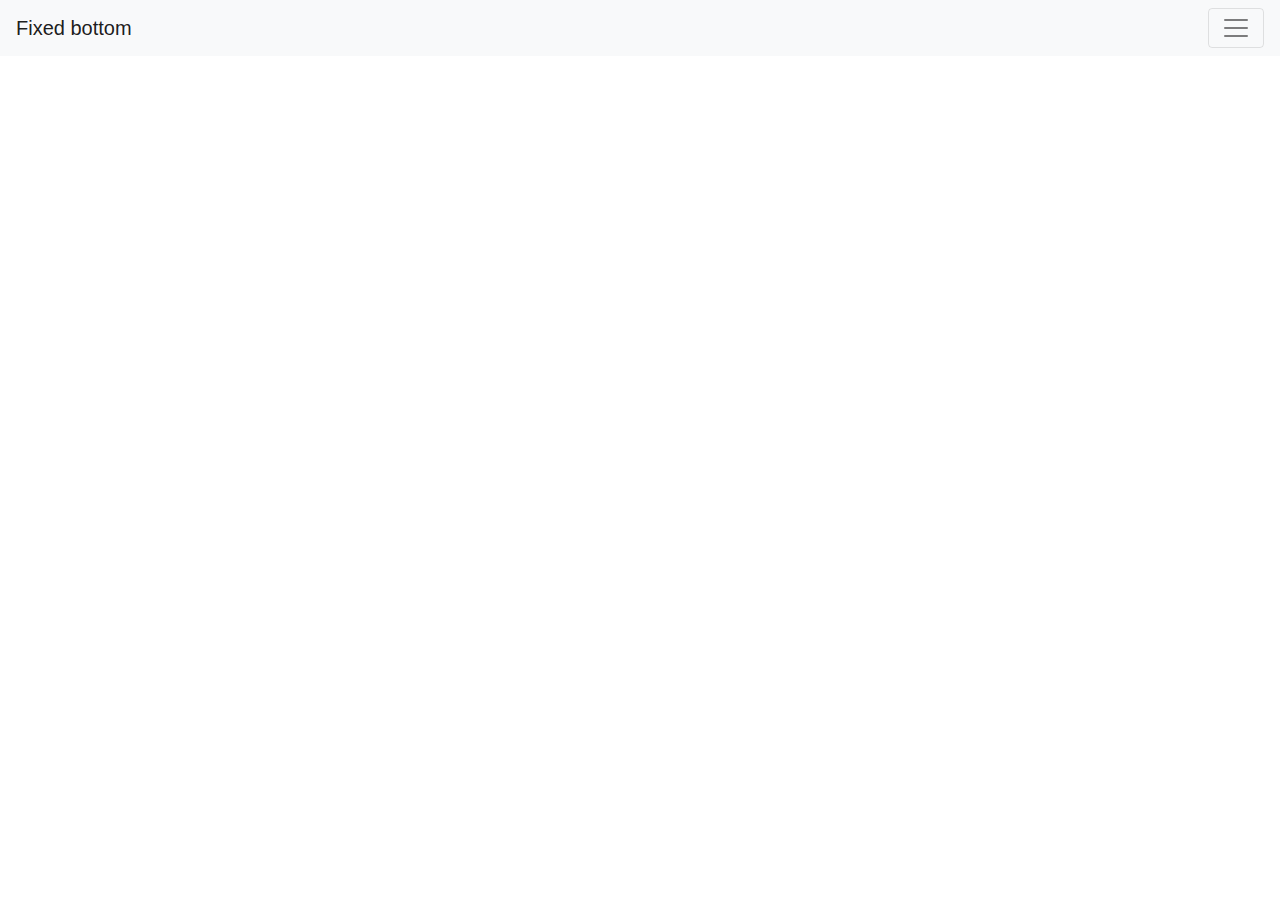
==== index.html @ 07eeae77 "." ====
<!doctype html>
<html lang="en">

<head>
    <!-- Required meta tags -->
    <meta charset="utf-8">
    <meta name="viewport" content="width=device-width, initial-scale=1, shrink-to-fit=no">

    <!-- Bootstrap CSS -->
    <link rel="stylesheet" href="https://stackpath.bootstrapcdn.com/bootstrap/4.3.1/css/bootstrap.min.css"
        integrity="sha384-ggOyR0iXCbMQv3Xipma34MD+dH/1fQ784/j6cY/iJTQUOhcWr7x9JvoRxT2MZw1T" crossorigin="anonymous">
    <link rel="stylesheet" href="styles.css">
    <title>Hello, world!</title>
</head>

<body>

        <nav class="navbar sticky-top navbar-light bg-light">
                <a class="navbar-brand" href="#">Fixed bottom</a>
                <button class="navbar-toggler" type="button" data-toggle="collapse" data-target="#navbarText" aria-controls="navbarText" aria-expanded="false" aria-label="Toggle navigation">
                  <span class="navbar-toggler-icon"></span>
                </button>
                <div class="collapse navbar-collapse" id="navbarText">



                  <form class="form" action="">
                    <p>
                        <h4>Filtros</h4>
                    </p>
                    <hr />
                    <div class="form-group">
                        <label for="tipo">
                            <p>
                                <h6>Tipo</h6>
                            </p>
                        </label>
                        <select class="custom-select custom-select-md">
                            <option selected></option>
                            <option value="1">Perro</option>
                            <option value="2">Gato</option>
                        </select>
                    </div>
                    <div class="form-group">
                        <label for="nombre">Nombre</label>
                        <input type="nombre" class="form-control" id="nombre">
                    </div>

                    <div class="form-group">
                        <label for="barrio">Barrio</label>
                        <input type="barrio" class="form-control" id="barrio">
                    </div>
                    <div class="form-group">
                        <label for="raza">Raza</label>
                        <input type="raza" class="form-control" id="raza">
                    </div>
                    <div class="form-group">
                        <label for="sexo">Sexo</label>
                        <select class="custom-select custom-select-md">
                            <option selected></option>
                            <option value="1">Macho</option>
                            <option value="2">hembra</option>
                        </select>
                    </div>
                    <div class="form-group">
                        <label for="edad">Edad</label>
                        <input type="edad" class="form-control" id="edad">
                    </div>
                    <div class="form-group">
                        <label for="pelo">Color de pelo</label>
                        <input type="pelo" class="form-control" id="pelo">
                    </div>
                    <div class="form-group">
                        <label for="ojos">Color de ojos</label>
                        <input type="ojos" class="form-control" id="ojos">
                    </div>
                </form>
                  
                </div>
              </nav>

    <!-- Optional JavaScript -->
    <!-- jQuery first, then Popper.js, then Bootstrap JS -->
    <script src="https://code.jquery.com/jquery-3.3.1.slim.min.js"
        integrity="sha384-q8i/X+965DzO0rT7abK41JStQIAqVgRVzpbzo5smXKp4YfRvH+8abtTE1Pi6jizo"
        crossorigin="anonymous"></script>
    <script src="https://cdnjs.cloudflare.com/ajax/libs/popper.js/1.14.7/umd/popper.min.js"
        integrity="sha384-UO2eT0CpHqdSJQ6hJty5KVphtPhzWj9WO1clHTMGa3JDZwrnQq4sF86dIHNDz0W1"
        crossorigin="anonymous"></script>
    <script src="https://stackpath.bootstrapcdn.com/bootstrap/4.3.1/js/bootstrap.min.js"
        integrity="sha384-JjSmVgyd0p3pXB1rRibZUAYoIIy6OrQ6VrjIEaFf/nJGzIxFDsf4x0xIM+B07jRM"
        crossorigin="anonymous"></script>
</body>

</html>
---- styles.css ----
@media (max-width: 575.98px) {
    
  
}

/* Small devices (landscape phones, 576px and up) */
@media (min-width: 576px) and (max-width: 767.98px) {
    
}

/* // Medium devices (tablets, 768px and up) */
@media (min-width: 768px) and (max-width: 991.98px) {
    
}

/* // Large devices (desktops, 992px and up) */
@media (min-width: 992px) and (max-width: 1199.98px) {
    
}

/* // Extra large devices (large desktops, 1200px and up) */
@media (min-width: 1200px) {
    
}




.selector-for-some-widget {
    box-sizing: content-box;
}

* {
    box-sizing: border-box;
}

.input-container {
    display: -ms-flexbox;
    /* IE10 */
    display: flex;
    width: 100%;
    margin-bottom: 15px;
}

.icon {
    padding: 10px;
    background: dodgerblue;
    color: white;
    min-width: 50px;
    text-align: center;
}

.input-field {
    width: 100%;
    padding: 10px;
    outline: none;
}

.input-field:focus {
    border: 2px solid dodgerblue;
}

/* Set a style for the submit button */

.btn {
    background-color: dodgerblue;
    color: white;
    padding: 15px 20px;
    border: none;
    cursor: pointer;
    width: 100%;
    opacity: 0.9;
}

.btn:hover {
    opacity: 1;
}
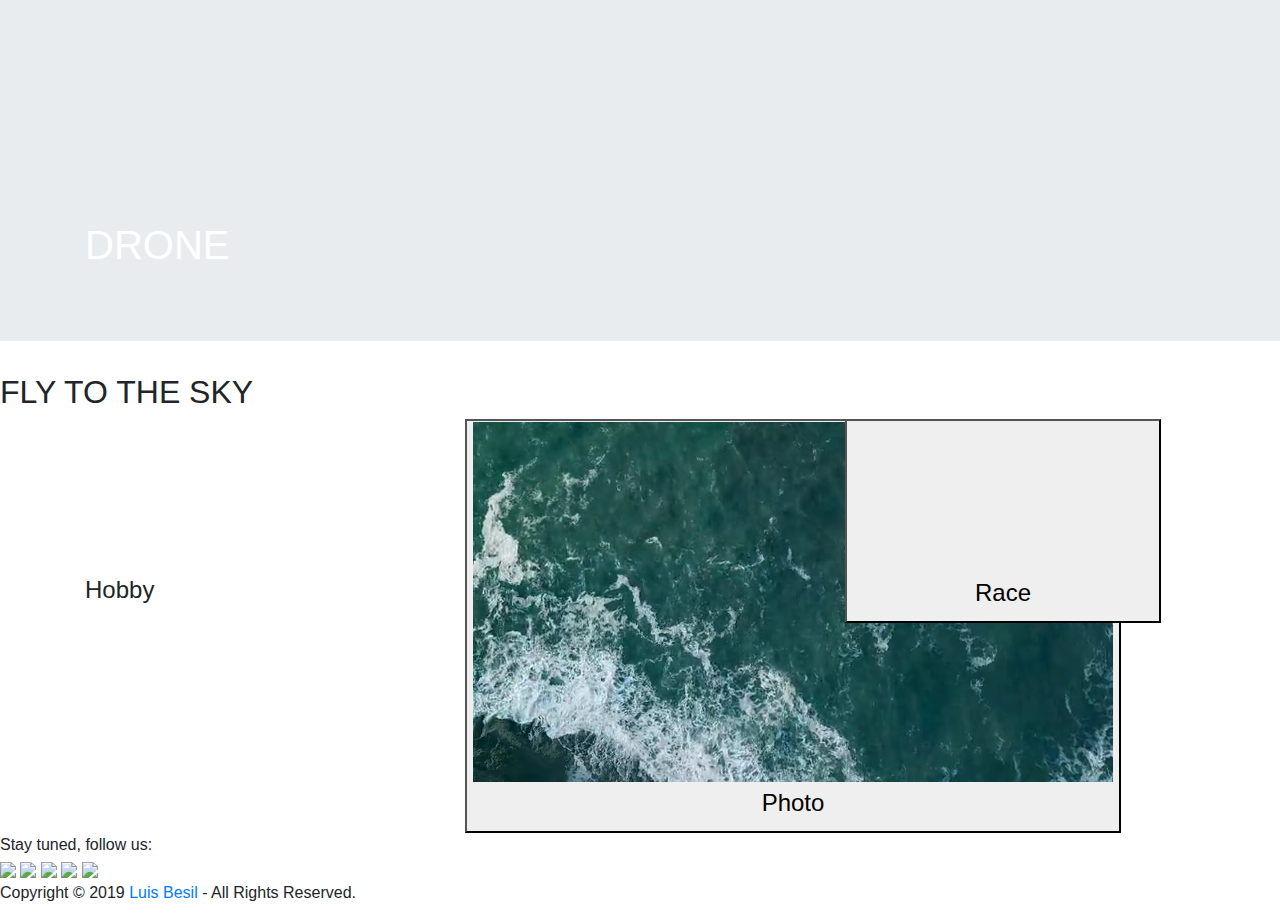
==== commit 197314c1: "Update index.html" ====
--- a/index.html
+++ b/index.html
@@ -1,5 +1,5 @@
 <!doctype html>
-<html lang="en">
+<html lang="es">
 
 <head>
     <!-- Required meta tags -->
@@ -15,69 +15,76 @@
 
 <body>
 
-        <nav class="navbar sticky-top navbar-light bg-light">
-                <a class="navbar-brand" href="#">Fixed bottom</a>
-                <button class="navbar-toggler" type="button" data-toggle="collapse" data-target="#navbarText" aria-controls="navbarText" aria-expanded="false" aria-label="Toggle navigation">
-                  <span class="navbar-toggler-icon"></span>
-                </button>
-                <div class="collapse navbar-collapse" id="navbarText">
+
+    <div class="jumbotron jumbotron-fluid">
+        <video autoplay muted loop poster="https://dummyimage.com/900x900/000/fff">
+            <source src="img/world.mp4" data-src="img/world.mp4" type="video/mp4">
+        </video>
+
+        <div class="container text-white">
+            <h1>DRONE</h1>
+        </div>
+        <!-- /.container -->
+    </div>
+    <!-- /.jumbotron -->
+    <h2>FLY TO THE SKY</h2>
+    <div class="container">
+        <div class="row ex1">
+            <div class="col col-12 col-sm-6 col-md-4 videoEffect">
+                    <a href="http://www.observador.com.uy" role="button"><video id="video-background" preload="" muted="" autoplay="" loop="">
+                    <source src="img/It.mp4" type="video/mp4">
+                </video></a>
+                <div>
+                    <h4 class="card-title" id="tituloVideo">Hobby</h4>
+                </div>
+            </div>
+            <div class="col col-12 col-sm-6 col-md-4 videoEffect">
+                    <button type="button"><video id="video-background" preload="" muted="" autoplay="" loop="">
+                    <source src="img/1231510170.mp4" type="video/mp4">
+                </video></a>
+                <div>
+                    <h4 class="card-title" id="tituloVideo">Photo</h4>
+                </div>
+            </div>
+            <div class="col col-12 col-sm-6 col-md-4 videoEffect">
+                    <button type="button" onclick="www"><video id="video-background" preload="" muted="" autoplay="" loop="">
+                    <source src="img/world.mp4" type="video/mp4">
+                </video></a>
+                <div>
+                    <h4 class="card-title" id="tituloVideo">Race</h4>
+                </div>
+
+            </div>
+        </div>
+    </div>
 
 
+    <footer>
 
-                  <form class="form" action="">
-                    <p>
-                        <h4>Filtros</h4>
-                    </p>
-                    <hr />
-                    <div class="form-group">
-                        <label for="tipo">
-                            <p>
-                                <h6>Tipo</h6>
-                            </p>
-                        </label>
-                        <select class="custom-select custom-select-md">
-                            <option selected></option>
-                            <option value="1">Perro</option>
-                            <option value="2">Gato</option>
-                        </select>
-                    </div>
-                    <div class="form-group">
-                        <label for="nombre">Nombre</label>
-                        <input type="nombre" class="form-control" id="nombre">
-                    </div>
+        <div className="footer">
+            <div id="footer_social">
+                Stay tuned, follow us:
+                <br />
+                <div>
+                    <a href="https://www.youtube.com/user/nastycop420" target="_blank"><img class="footerIcon"
+                            src="img/youtube.png"></a>
+                    <a href="https://www.facebook.com/groups/BlackSheepLOUNGE" target="_blank"><img
+                            src="img/facebook.png" /></a>
+                    <a href="https://www.instagram.com/blacksheepfpv/" target="_blank"><img class="footerIcon"
+                            src="img/instagram.png" /></a>
+                    <a href="https://plus.google.com/+nastycop420" target="_blank"><img class="footerIcon"
+                            src="img/twitter.png" /></a>
+                    <a href="https://twitter.com/blacksheepfpv" target="_blank"><img class="footerIcon"
+                            src="img/whatsapp.png" /></a>
+                </div>
+            </div>
+            <p className="copyright">Copyright © 2019 <a href="mailto:l.besil@gmail.com">Luis Besil</a> - All Rights
+                Reserved.</p>
+        </div>
 
-                    <div class="form-group">
-                        <label for="barrio">Barrio</label>
-                        <input type="barrio" class="form-control" id="barrio">
-                    </div>
-                    <div class="form-group">
-                        <label for="raza">Raza</label>
-                        <input type="raza" class="form-control" id="raza">
-                    </div>
-                    <div class="form-group">
-                        <label for="sexo">Sexo</label>
-                        <select class="custom-select custom-select-md">
-                            <option selected></option>
-                            <option value="1">Macho</option>
-                            <option value="2">hembra</option>
-                        </select>
-                    </div>
-                    <div class="form-group">
-                        <label for="edad">Edad</label>
-                        <input type="edad" class="form-control" id="edad">
-                    </div>
-                    <div class="form-group">
-                        <label for="pelo">Color de pelo</label>
-                        <input type="pelo" class="form-control" id="pelo">
-                    </div>
-                    <div class="form-group">
-                        <label for="ojos">Color de ojos</label>
-                        <input type="ojos" class="form-control" id="ojos">
-                    </div>
-                </form>
-                  
-                </div>
-              </nav>
+
+    </footer>
+
 
     <!-- Optional JavaScript -->
     <!-- jQuery first, then Popper.js, then Bootstrap JS -->
@@ -90,6 +97,8 @@
     <script src="https://stackpath.bootstrapcdn.com/bootstrap/4.3.1/js/bootstrap.min.js"
         integrity="sha384-JjSmVgyd0p3pXB1rRibZUAYoIIy6OrQ6VrjIEaFf/nJGzIxFDsf4x0xIM+B07jRM"
         crossorigin="anonymous"></script>
+
+
 </body>
 
-</html>+</html>
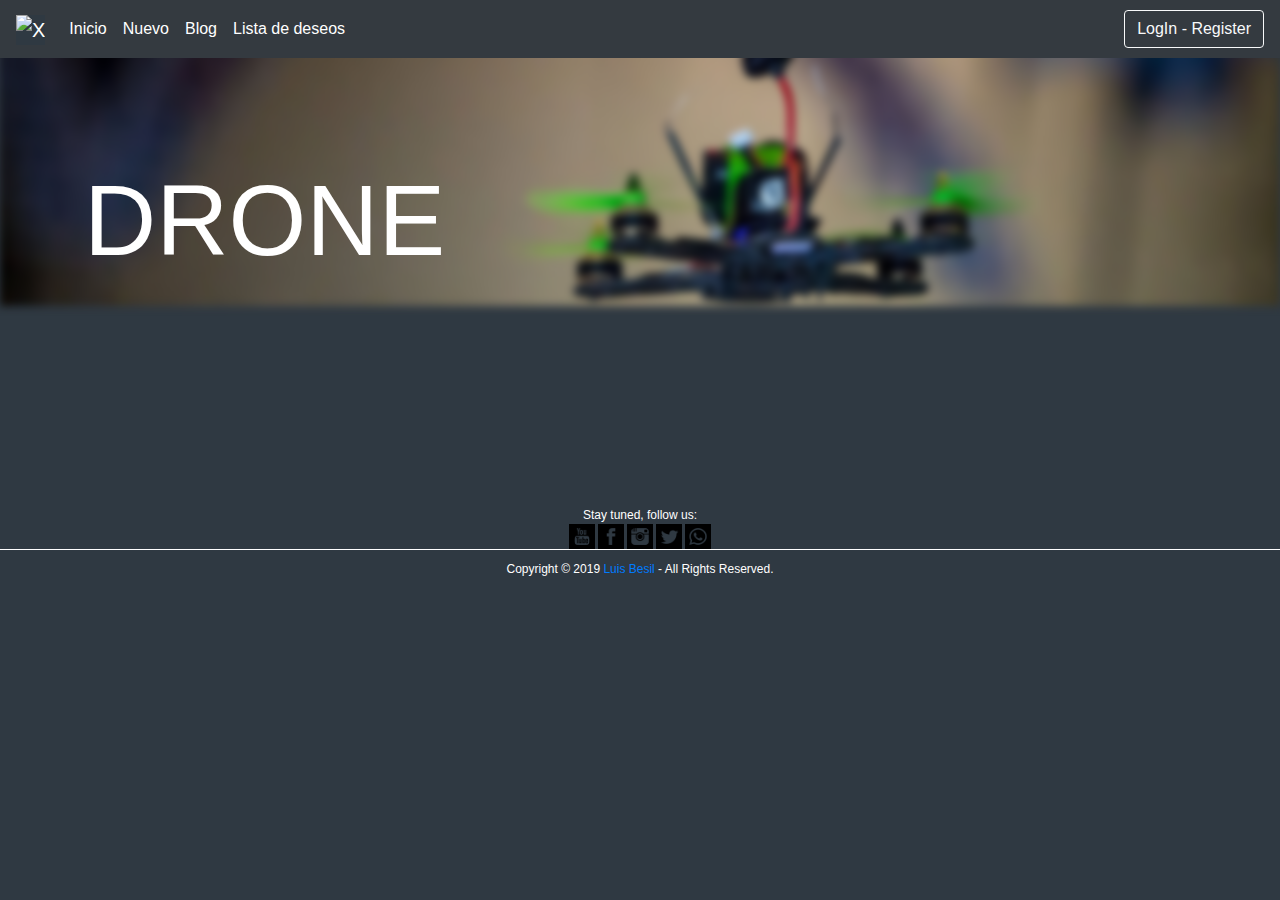
==== commit cb65cda1: "navbar" ====
--- a/index.html
+++ b/index.html
@@ -14,51 +14,38 @@
 </head>
 
 <body>
+    <nav class="navbar fixed-top navbar-expand-md bg-dark navbar-dark">
+        <a class="navbar-brand" href="list.html"><img src="assets/Logo-02.png" alt="x" height="53" width="70"></span>
+        </a>
+        <button class="navbar-toggler" type="button" data-toggle="collapse" data-target="#collapsibleNavbar">
+            <span class="navbar-toggler-icon"></span>
+        </button>
+        <div class="menuHorizontal collapse navbar-collapse" id="collapsibleNavbar">
+            <ul class="navbar-nav mr-auto">
+                <li class="nav-item active">
+                    <a class="nav-link" href="list.html">Inicio <span class="sr-only"></span></a>
+                </li>
+                <li class="nav-item active">
+                    <a class="nav-link" href="newAnimal.html">Nuevo <span class="sr-only"></span></a>
+                </li>
+                <li class="nav-item active">
+                    <a class="nav-link" href="blog.html">Blog <span class="sr-only"></span></a>
+                </li>
+                <li class="nav-item active">
+                    <a class="nav-link" href="wishlist.html">Lista de deseos <span class="sr-only"></span></a>
+                </li>
+            </ul>
+            <button class="LogIn btn btn-outline-light" type="submit"> LogIn - Register</button>
+        </div>
+    </nav>
 
+    
+        <div><img src="assets/jumbo.jpg" class="bg-image"></div>
+        <div class="bg-text">
+            <h1> DRONE </h1>
+        </div>
 
-    <div class="jumbotron jumbotron-fluid">
-        <video autoplay muted loop poster="https://dummyimage.com/900x900/000/fff">
-            <source src="img/world.mp4" data-src="img/world.mp4" type="video/mp4">
-        </video>
-
-        <div class="container text-white">
-            <h1>DRONE</h1>
-        </div>
-        <!-- /.container -->
-    </div>
-    <!-- /.jumbotron -->
-    <h2>FLY TO THE SKY</h2>
-    <div class="container">
-        <div class="row ex1">
-            <div class="col col-12 col-sm-6 col-md-4 videoEffect">
-                    <a href="http://www.observador.com.uy" role="button"><video id="video-background" preload="" muted="" autoplay="" loop="">
-                    <source src="img/It.mp4" type="video/mp4">
-                </video></a>
-                <div>
-                    <h4 class="card-title" id="tituloVideo">Hobby</h4>
-                </div>
-            </div>
-            <div class="col col-12 col-sm-6 col-md-4 videoEffect">
-                    <button type="button"><video id="video-background" preload="" muted="" autoplay="" loop="">
-                    <source src="img/1231510170.mp4" type="video/mp4">
-                </video></a>
-                <div>
-                    <h4 class="card-title" id="tituloVideo">Photo</h4>
-                </div>
-            </div>
-            <div class="col col-12 col-sm-6 col-md-4 videoEffect">
-                    <button type="button" onclick="www"><video id="video-background" preload="" muted="" autoplay="" loop="">
-                    <source src="img/world.mp4" type="video/mp4">
-                </video></a>
-                <div>
-                    <h4 class="card-title" id="tituloVideo">Race</h4>
-                </div>
-
-            </div>
-        </div>
-    </div>
-
-
+    
     <footer>
 
         <div className="footer">
@@ -67,15 +54,15 @@
                 <br />
                 <div>
                     <a href="https://www.youtube.com/user/nastycop420" target="_blank"><img class="footerIcon"
-                            src="img/youtube.png"></a>
+                            src="assets/youtube.png"></a>
                     <a href="https://www.facebook.com/groups/BlackSheepLOUNGE" target="_blank"><img
-                            src="img/facebook.png" /></a>
+                            src="assets/facebook.png" /></a>
                     <a href="https://www.instagram.com/blacksheepfpv/" target="_blank"><img class="footerIcon"
-                            src="img/instagram.png" /></a>
+                            src="assets/instagram.png" /></a>
                     <a href="https://plus.google.com/+nastycop420" target="_blank"><img class="footerIcon"
-                            src="img/twitter.png" /></a>
+                            src="assets/twitter.png" /></a>
                     <a href="https://twitter.com/blacksheepfpv" target="_blank"><img class="footerIcon"
-                            src="img/whatsapp.png" /></a>
+                            src="assets/whatsapp.png" /></a>
                 </div>
             </div>
             <p className="copyright">Copyright © 2019 <a href="mailto:l.besil@gmail.com">Luis Besil</a> - All Rights
@@ -101,4 +88,4 @@
 
 </body>
 
-</html>
+</html>--- a/styles.css
+++ b/styles.css
@@ -1,77 +1,106 @@
-@media (max-width: 575.98px) {
-    
-  
-}
-
-/* Small devices (landscape phones, 576px and up) */
-@media (min-width: 576px) and (max-width: 767.98px) {
-    
-}
-
-/* // Medium devices (tablets, 768px and up) */
-@media (min-width: 768px) and (max-width: 991.98px) {
-    
-}
-
-/* // Large devices (desktops, 992px and up) */
-@media (min-width: 992px) and (max-width: 1199.98px) {
-    
-}
-
-/* // Extra large devices (large desktops, 1200px and up) */
-@media (min-width: 1200px) {
-    
-}
-
-
-
-
-.selector-for-some-widget {
-    box-sizing: content-box;
+body, html {
+    background-color: rgb(47, 57, 66);
+    height: 100%;
+    margin: 0;
+    font-family: Arial, Helvetica, sans-serif;
 }
 
 * {
     box-sizing: border-box;
 }
 
-.input-container {
-    display: -ms-flexbox;
-    /* IE10 */
-    display: flex;
+.bg-image {
+    /* The image used */
+     /* Add the blur effect */
+  filter: blur(4px);
+    /* Full height */
     width: 100%;
-    margin-bottom: 15px;
+    height: 150%;
+    /* Center and scale the image nicely */
+    background-position: center;
+    background-repeat: no-repeat;
+    background-size: cover;
 }
 
-.icon {
-    padding: 10px;
-    background: dodgerblue;
+/* Position text in the middle of the page/image */
+
+.bg-text {
     color: white;
-    min-width: 50px;
+    font-weight: bold;    
+    position: absolute;
+    top: 140px;
+    margin-left: 5%;
+
+    z-index: 2;
+    width: 80%;
+    padding: 20px;
+    text-align: left;
+}
+
+@media (max-width: 575.98px) {}
+
+@media (min-width: 576px) and (max-width: 767.98px) {}
+
+/* // Medium devices (tablets, 768px and up) */
+
+@media (min-width: 768px) and (max-width: 991.98px) {}
+
+/* // Large devices (desktops, 992px and up) */
+
+@media (min-width: 992px) and (max-width: 1199.98px) {}
+
+/* // Extra large devices (large desktops, 1200px and up) */
+
+@media (min-width: 1200px) {}
+
+h1 {
+    font-size: 100px;
+}
+
+h2 {
+    text-align: center;
+    font-size: 40px;
+    color: white;
+    margin-top: 100px;
+}
+
+.navbar {
+    background-color: rgb(47, 57, 66);
+}
+
+.jumbotron {
+    background: url("assets/jumbo.jpg") no-repeat center center;
+    -webkit-background-size: 100% 100%;
+    -moz-background-size: 100% 100%;
+    -o-background-size: 100% 100%;
+    background-size: 100% 100%;
+}
+
+footer {
+    margin-top: 200px;
+    background-color: rgb(47, 57, 66);
+    height: 100px;
+    color: white;
+    font-size: 12px;
     text-align: center;
 }
 
-.input-field {
-    width: 100%;
+footer p {
+    background-color: rgb(47, 57, 66);
+    border-top: 1px solid white;
     padding: 10px;
-    outline: none;
+    color: #ffffff;
+    text-align: center;
+    font-family: "Helvetica Neue", Helvetica, Arial, sans-serif;
 }
 
-.input-field:focus {
-    border: 2px solid dodgerblue;
+footer .copyright {
+    opacity: .5;
+    background-color: rgb(47, 57, 66);
 }
 
-/* Set a style for the submit button */
-
-.btn {
-    background-color: dodgerblue;
-    color: white;
-    padding: 15px 20px;
-    border: none;
-    cursor: pointer;
-    width: 100%;
-    opacity: 0.9;
-}
-
-.btn:hover {
-    opacity: 1;
+#footerIcon a, img {
+    text-transform: uppercase;
+    background-color: rgb(47, 57, 66);
+    width: 2%;
 }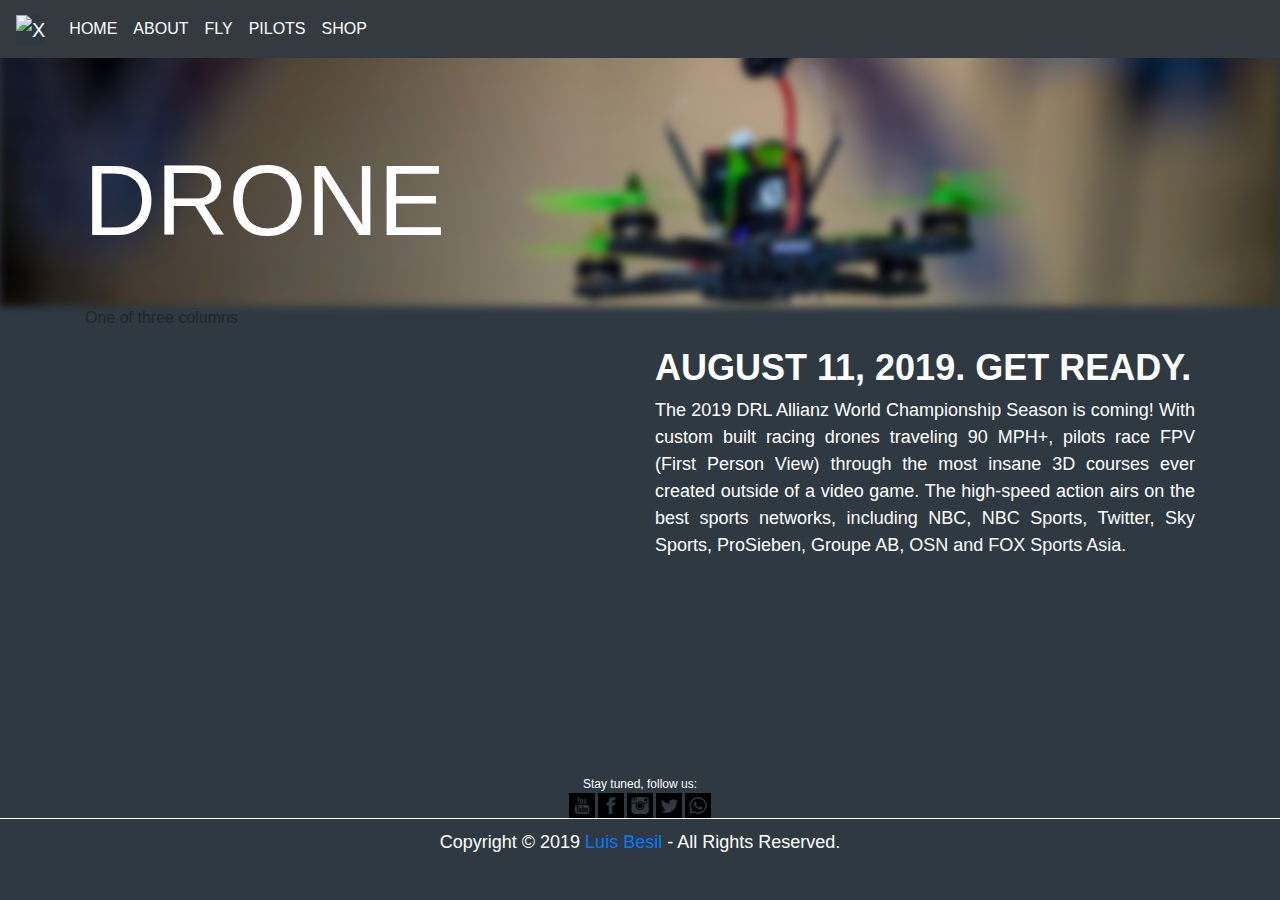
==== commit 32c7a2eb: "arrancando" ====
--- a/index.html
+++ b/index.html
@@ -23,29 +23,53 @@
         <div class="menuHorizontal collapse navbar-collapse" id="collapsibleNavbar">
             <ul class="navbar-nav mr-auto">
                 <li class="nav-item active">
-                    <a class="nav-link" href="list.html">Inicio <span class="sr-only"></span></a>
+                    <a class="nav-link" href="list.html">HOME <span class="sr-only"></span></a>
                 </li>
                 <li class="nav-item active">
-                    <a class="nav-link" href="newAnimal.html">Nuevo <span class="sr-only"></span></a>
+                    <a class="nav-link" href="newAnimal.html">ABOUT <span class="sr-only"></span></a>
                 </li>
                 <li class="nav-item active">
-                    <a class="nav-link" href="blog.html">Blog <span class="sr-only"></span></a>
+                    <a class="nav-link" href="blog.html">FLY <span class="sr-only"></span></a>
                 </li>
                 <li class="nav-item active">
-                    <a class="nav-link" href="wishlist.html">Lista de deseos <span class="sr-only"></span></a>
+                    <a class="nav-link" href="wishlist.html">PILOTS <span class="sr-only"></span></a>
+                </li>
+                <li class="nav-item active">
+                    <a class="nav-link" href="wishlist.html">SHOP <span class="sr-only"></span></a>
                 </li>
             </ul>
-            <button class="LogIn btn btn-outline-light" type="submit"> LogIn - Register</button>
+            <div class="login-container" data-toggle="collapse">
+
+            </div>
         </div>
     </nav>
 
-    
-        <div><img src="assets/jumbo.jpg" class="bg-image"></div>
-        <div class="bg-text">
-            <h1> DRONE </h1>
+
+    <div><img src="assets/jumbo.jpg" class="bg-image"></div>
+    <div class="bg-text">
+        <h1> DRONE </h1>
+    </div>
+
+    <div class="container">
+        <div class="row">
+            <div class="col">
+                One of three columns
+            </div>
+            <div class="col">
+                <h2>AUGUST 11, 2019. GET READY.</h2>
+                <p>The 2019 DRL Allianz World Championship Season is coming! With custom built racing drones traveling
+                    90 MPH+,
+                    pilots race FPV (First Person View) through the most insane 3D courses ever created outside of a
+                    video game.
+                    The high-speed action airs on the best sports networks, including NBC, NBC Sports, Twitter, Sky
+                    Sports,
+                    ProSieben, Groupe AB, OSN and FOX Sports Asia.
+                </p>
+
+            </div>
         </div>
+    </div>
 
-    
     <footer>
 
         <div className="footer">
--- a/styles.css
+++ b/styles.css
@@ -2,7 +2,7 @@
     background-color: rgb(47, 57, 66);
     height: 100%;
     margin: 0;
-    font-family: Arial, Helvetica, sans-serif;
+    font-family: "Roboto", Helvetica, sans-serif;
 }
 
 * {
@@ -10,27 +10,19 @@
 }
 
 .bg-image {
-    /* The image used */
-     /* Add the blur effect */
   filter: blur(4px);
-    /* Full height */
     width: 100%;
     height: 150%;
-    /* Center and scale the image nicely */
     background-position: center;
     background-repeat: no-repeat;
     background-size: cover;
 }
-
-/* Position text in the middle of the page/image */
-
 .bg-text {
     color: white;
     font-weight: bold;    
     position: absolute;
-    top: 140px;
+    top: 120px;
     margin-left: 5%;
-
     z-index: 2;
     width: 80%;
     padding: 20px;
@@ -57,11 +49,20 @@
     font-size: 100px;
 }
 
-h2 {
-    text-align: center;
-    font-size: 40px;
+h2 {    
+    font-size: 36px;
     color: white;
-    margin-top: 100px;
+    margin-top: 40px;
+    text-align: left;
+    font-weight: bold;
+}
+
+p{
+    text-align: justify;
+    font-size: 18px;
+    color: white;
+
+  
 }
 
 .navbar {
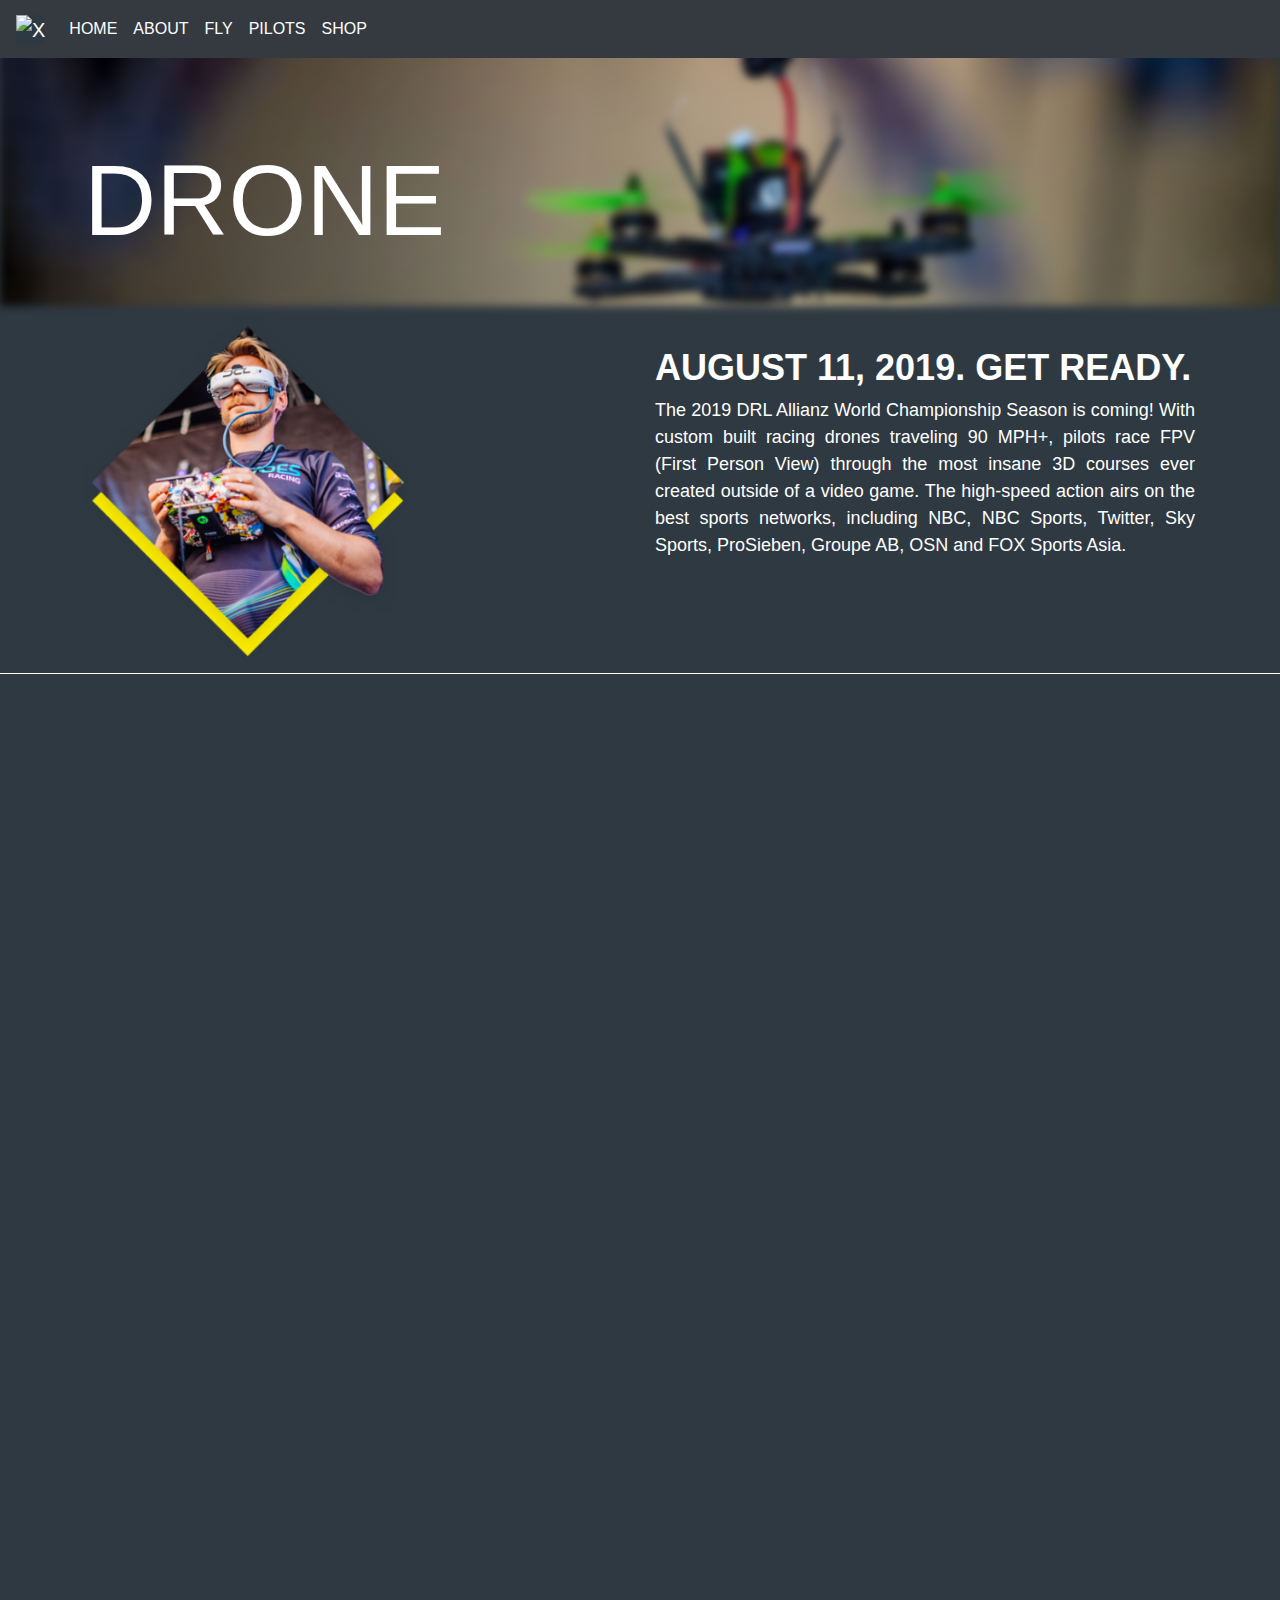
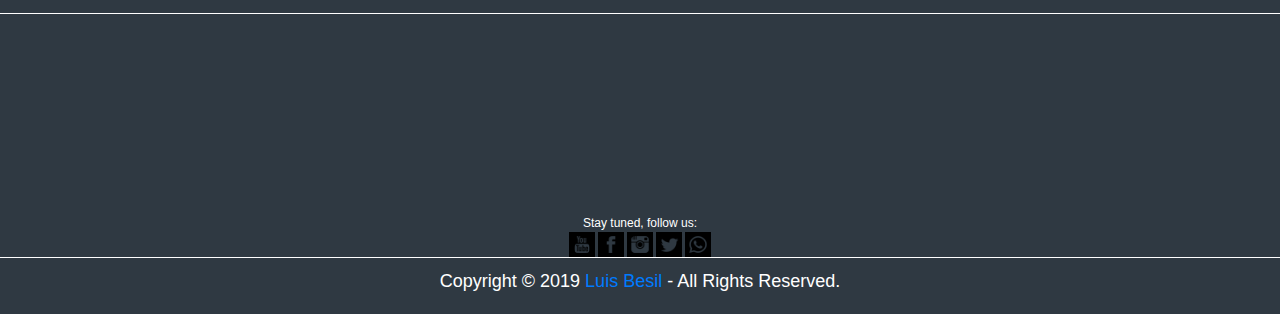
==== commit 96b6ceb6: "fly" ====
--- a/index.html
+++ b/index.html
@@ -23,13 +23,13 @@
         <div class="menuHorizontal collapse navbar-collapse" id="collapsibleNavbar">
             <ul class="navbar-nav mr-auto">
                 <li class="nav-item active">
-                    <a class="nav-link" href="list.html">HOME <span class="sr-only"></span></a>
+                    <a class="nav-link" href="index.html">HOME <span class="sr-only"></span></a>
                 </li>
                 <li class="nav-item active">
                     <a class="nav-link" href="newAnimal.html">ABOUT <span class="sr-only"></span></a>
                 </li>
                 <li class="nav-item active">
-                    <a class="nav-link" href="blog.html">FLY <span class="sr-only"></span></a>
+                    <a class="nav-link" href="fly.html">FLY <span class="sr-only"></span></a>
                 </li>
                 <li class="nav-item active">
                     <a class="nav-link" href="wishlist.html">PILOTS <span class="sr-only"></span></a>
@@ -51,11 +51,11 @@
     </div>
 
     <div class="container">
-        <div class="row">
-            <div class="col">
-                One of three columns
+        <div class="row justify-content-center">
+            <div class="col-sm-12 col-md-6">
+                <img src="assets/p1-380x400-c-default.png" id="img_p1">
             </div>
-            <div class="col">
+            <div class="col-sm-12 col-md-6">
                 <h2>AUGUST 11, 2019. GET READY.</h2>
                 <p>The 2019 DRL Allianz World Championship Season is coming! With custom built racing drones traveling
                     90 MPH+,
@@ -65,11 +65,17 @@
                     Sports,
                     ProSieben, Groupe AB, OSN and FOX Sports Asia.
                 </p>
-
             </div>
         </div>
     </div>
-
+    <hr />
+    <div class="video_container">
+        <iframe class="player_video_01" frameborder="0" allowfullscreen="1"
+            allow="accelerometer; autoplay; encrypted-media; gyroscope; picture-in-picture" title="YouTube video player"
+            src="https://www.youtube.com/embed/djZLcbbB-3E?modestbranding=1&amp;controls=1&amp;rel=0&amp;showinfo=0&amp;enablejsapi=1&amp;origin=https%3A%2F%2Fthedroneracingleague.com&amp;widgetid=3"
+            id="widget4"></iframe>
+    </div>
+    <hr />
     <footer>
 
         <div className="footer">
--- a/styles.css
+++ b/styles.css
@@ -10,16 +10,17 @@
 }
 
 .bg-image {
-  filter: blur(4px);
+    filter: blur(4px);
     width: 100%;
     height: 150%;
     background-position: center;
     background-repeat: no-repeat;
     background-size: cover;
 }
+
 .bg-text {
     color: white;
-    font-weight: bold;    
+    font-weight: bold;
     position: absolute;
     top: 120px;
     margin-left: 5%;
@@ -49,7 +50,7 @@
     font-size: 100px;
 }
 
-h2 {    
+h2 {
     font-size: 36px;
     color: white;
     margin-top: 40px;
@@ -57,12 +58,14 @@
     font-weight: bold;
 }
 
-p{
+p {
     text-align: justify;
     font-size: 18px;
     color: white;
+}
 
-  
+hr {
+    border-top: 1px solid white;
 }
 
 .navbar {
@@ -75,6 +78,31 @@
     -moz-background-size: 100% 100%;
     -o-background-size: 100% 100%;
     background-size: 100% 100%;
+}
+
+#img_p1 {
+    width: 60%;
+    margin-top: 10px;
+}
+#img_p2 {
+    width: 60%;
+    margin-top: 20%;
+}
+
+.video_container {
+    position: relative;
+    align-content: center;
+    margin: 0;
+    display: inline-block;
+    width: 100%;
+    height: 100%;
+    padding: 0;
+    left: 1%;
+}
+
+.player_video_01 {
+    width: 98%;
+    height: 100%;
 }
 
 footer {
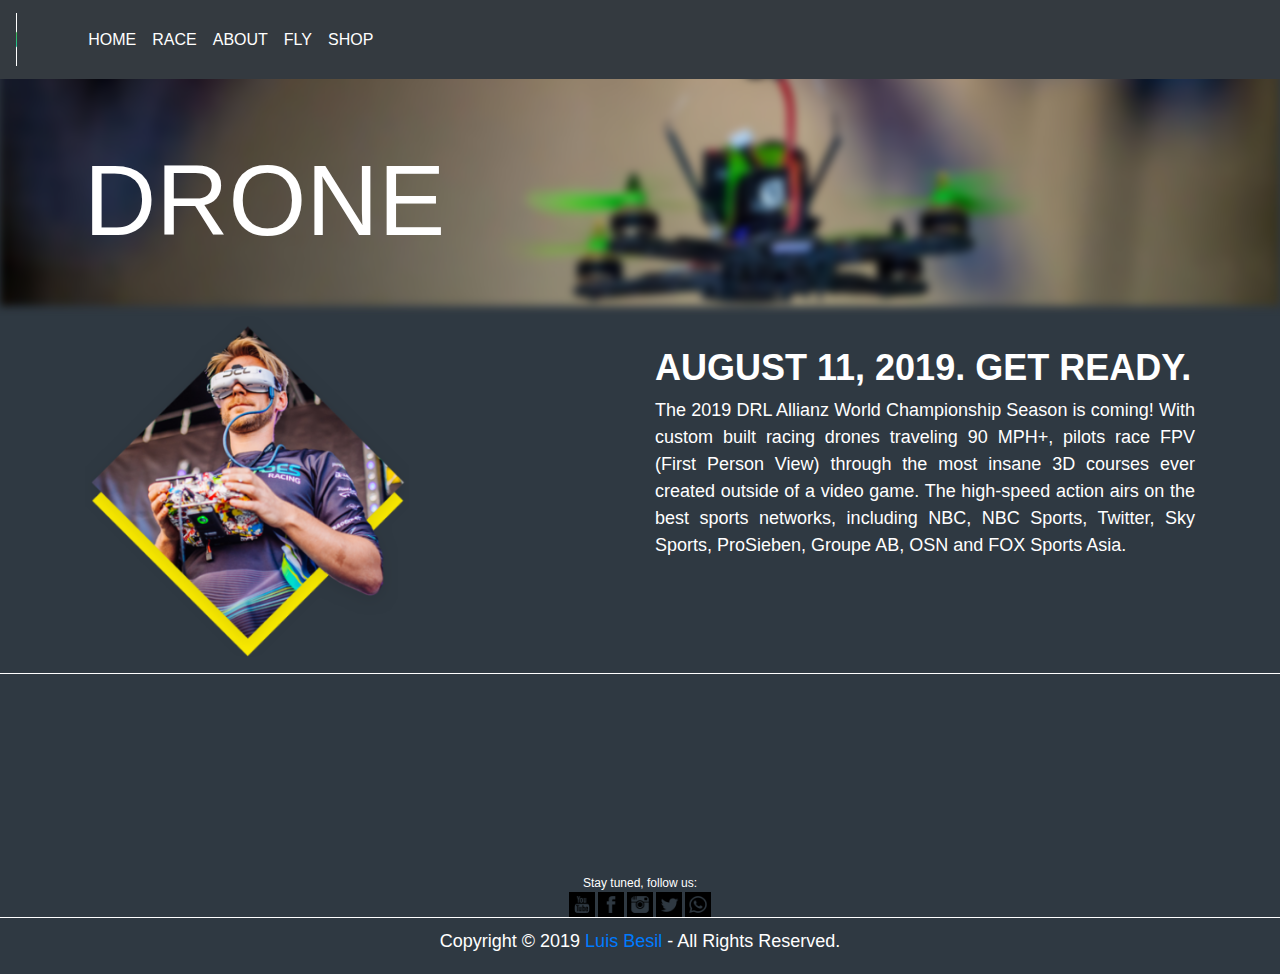
==== commit f8d6a57f: "logo" ====
--- a/index.html
+++ b/index.html
@@ -10,12 +10,12 @@
     <link rel="stylesheet" href="https://stackpath.bootstrapcdn.com/bootstrap/4.3.1/css/bootstrap.min.css"
         integrity="sha384-ggOyR0iXCbMQv3Xipma34MD+dH/1fQ784/j6cY/iJTQUOhcWr7x9JvoRxT2MZw1T" crossorigin="anonymous">
     <link rel="stylesheet" href="styles.css">
-    <title>Hello, world!</title>
+    <title>Home</title>
 </head>
 
 <body>
     <nav class="navbar fixed-top navbar-expand-md bg-dark navbar-dark">
-        <a class="navbar-brand" href="list.html"><img src="assets/Logo-02.png" alt="x" height="53" width="70"></span>
+        <a class="navbar-brand" href="list.html"><img src="assets/logo.jpg" alt="" height="53" width="70"></span>
         </a>
         <button class="navbar-toggler" type="button" data-toggle="collapse" data-target="#collapsibleNavbar">
             <span class="navbar-toggler-icon"></span>
@@ -26,13 +26,13 @@
                     <a class="nav-link" href="index.html">HOME <span class="sr-only"></span></a>
                 </li>
                 <li class="nav-item active">
+                    <a class="nav-link" href="race.html">RACE <span class="sr-only"></span></a>
+                </li>
+                <li class="nav-item active">
                     <a class="nav-link" href="newAnimal.html">ABOUT <span class="sr-only"></span></a>
                 </li>
                 <li class="nav-item active">
                     <a class="nav-link" href="fly.html">FLY <span class="sr-only"></span></a>
-                </li>
-                <li class="nav-item active">
-                    <a class="nav-link" href="wishlist.html">PILOTS <span class="sr-only"></span></a>
                 </li>
                 <li class="nav-item active">
                     <a class="nav-link" href="wishlist.html">SHOP <span class="sr-only"></span></a>
@@ -69,13 +69,7 @@
         </div>
     </div>
     <hr />
-    <div class="video_container">
-        <iframe class="player_video_01" frameborder="0" allowfullscreen="1"
-            allow="accelerometer; autoplay; encrypted-media; gyroscope; picture-in-picture" title="YouTube video player"
-            src="https://www.youtube.com/embed/djZLcbbB-3E?modestbranding=1&amp;controls=1&amp;rel=0&amp;showinfo=0&amp;enablejsapi=1&amp;origin=https%3A%2F%2Fthedroneracingleague.com&amp;widgetid=3"
-            id="widget4"></iframe>
-    </div>
-    <hr />
+ 
     <footer>
 
         <div className="footer">
--- a/styles.css
+++ b/styles.css
@@ -1,5 +1,6 @@
 body, html {
     background-color: rgb(47, 57, 66);
+    /*     background-color: black; */
     height: 100%;
     margin: 0;
     font-family: "Roboto", Helvetica, sans-serif;
@@ -68,22 +69,20 @@
     border-top: 1px solid white;
 }
 
-.navbar {
+/* .navbar {
     background-color: rgb(47, 57, 66);
-}
+} */
 
-.jumbotron {
-    background: url("assets/jumbo.jpg") no-repeat center center;
-    -webkit-background-size: 100% 100%;
-    -moz-background-size: 100% 100%;
-    -o-background-size: 100% 100%;
-    background-size: 100% 100%;
+.navbar-info {
+    color: white;
+    text-align: center;
 }
 
 #img_p1 {
     width: 60%;
     margin-top: 10px;
 }
+
 #img_p2 {
     width: 60%;
     margin-top: 20%;
@@ -103,6 +102,51 @@
 .player_video_01 {
     width: 98%;
     height: 100%;
+}
+
+.pilots_title, .teams_title {
+    border: 2px solid white;
+    text-align: center;
+    font-size: 36px;
+    color: white;
+    margin-top: 40px;
+    font-weight: bold;
+    padding: 50px;
+}
+
+
+.card {
+    font-size: 1em;
+    overflow: hidden;
+    padding: 5;
+    border: none;
+    border-radius: .28571429rem;
+    box-shadow: 0 1px 3px 0 #d4d4d5, 0 0 0 1px #d4d4d5;
+    margin-top: 20px;
+}
+
+.card_img {
+    width: 100%
+}
+
+.card h4 {
+    color: red;
+    font-stretch: expanded;
+    font-weight: bold;
+    font-size: 14px;
+}
+
+.card h5 {
+    color: black;
+    font-stretch: expanded;
+    font-weight: bold;
+    font-size: 14px;
+}
+
+.card .card-text {
+    color: black;
+    font-size: 14px;
+    font-style: italic;
 }
 
 footer {
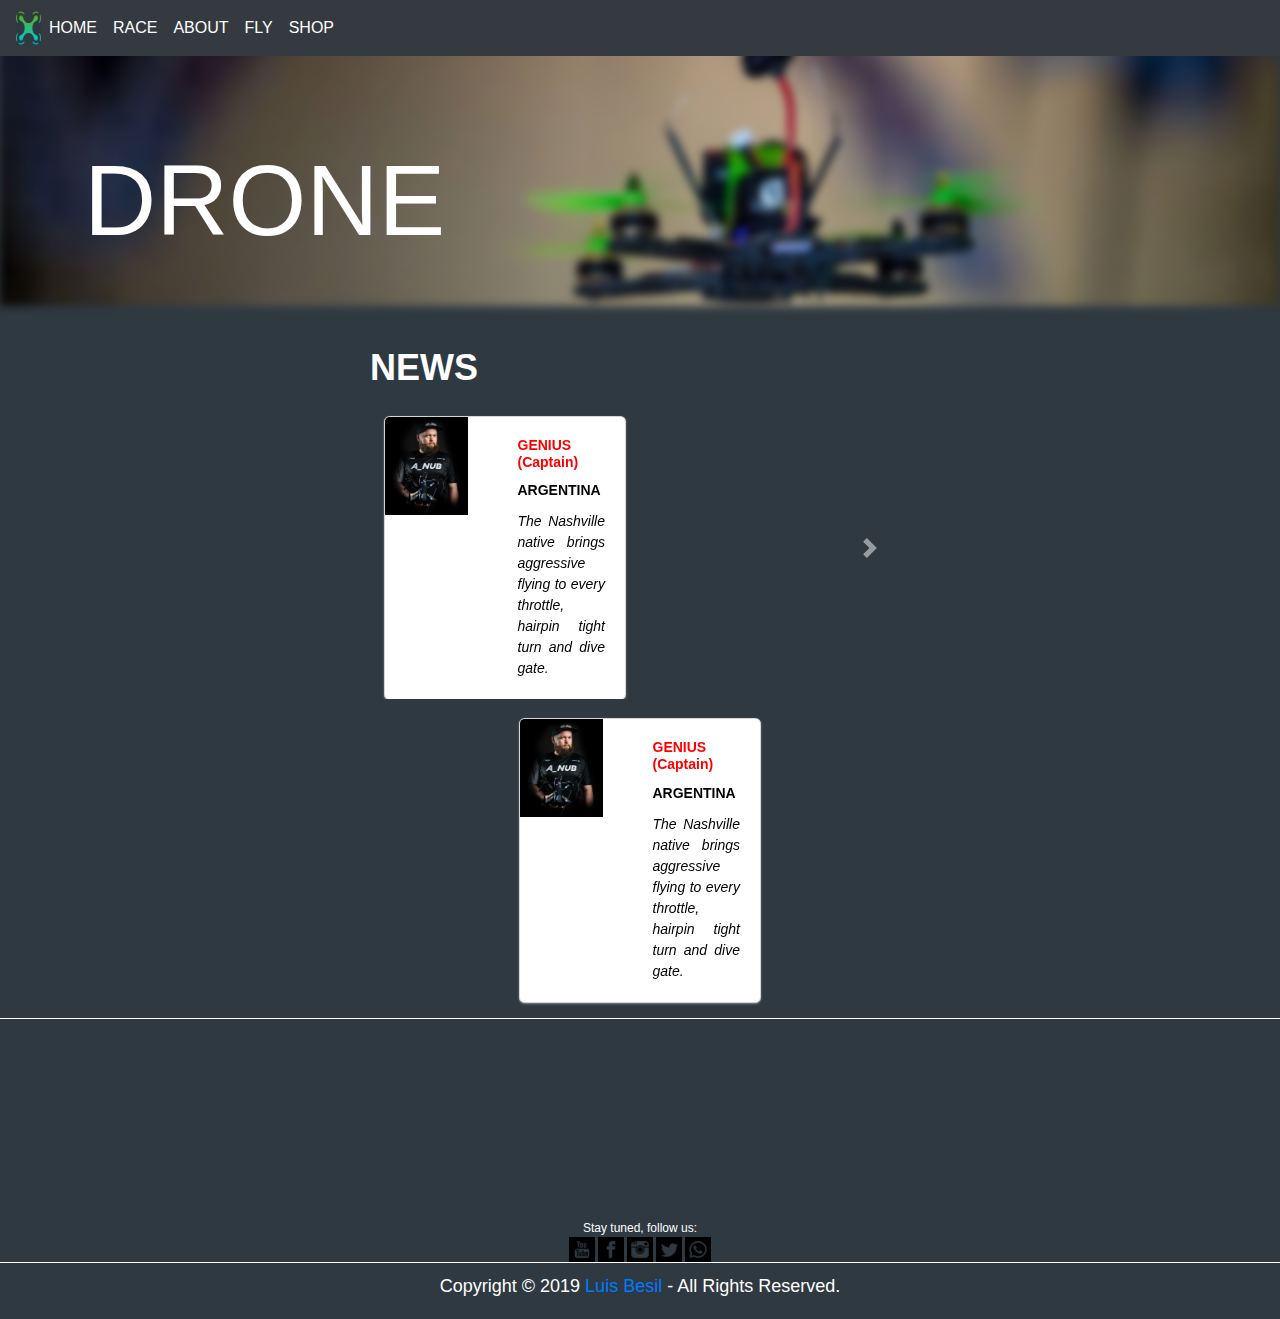
==== commit 6eff157e: "news" ====
--- a/index.html
+++ b/index.html
@@ -15,8 +15,8 @@
 
 <body>
     <nav class="navbar fixed-top navbar-expand-md bg-dark navbar-dark">
-        <a class="navbar-brand" href="list.html"><img src="assets/logo.jpg" alt="" height="53" width="70"></span>
-        </a>
+        <img src="assets/logo.png" alt="" height="36" width="90"></img>
+
         <button class="navbar-toggler" type="button" data-toggle="collapse" data-target="#collapsibleNavbar">
             <span class="navbar-toggler-icon"></span>
         </button>
@@ -51,25 +51,124 @@
     </div>
 
     <div class="container">
-        <div class="row justify-content-center">
+        <div class="row justify-content-center">            
             <div class="col-sm-12 col-md-6">
-                <img src="assets/p1-380x400-c-default.png" id="img_p1">
-            </div>
-            <div class="col-sm-12 col-md-6">
-                <h2>AUGUST 11, 2019. GET READY.</h2>
-                <p>The 2019 DRL Allianz World Championship Season is coming! With custom built racing drones traveling
-                    90 MPH+,
-                    pilots race FPV (First Person View) through the most insane 3D courses ever created outside of a
-                    video game.
-                    The high-speed action airs on the best sports networks, including NBC, NBC Sports, Twitter, Sky
-                    Sports,
-                    ProSieben, Groupe AB, OSN and FOX Sports Asia.
-                </p>
+                <h2>NEWS</h2>
+
+
+                
+
+                <div id="carouselExampleControls" class="carousel slide" data-ride="carousel">
+                        <div class="carousel-inner">
+                          <div class="carousel-item active">
+                                <div class="col-sm-12 col-md-6">
+                                        <div class="card">
+                                            <div class="row">
+                                                <div class="col-sm-5 col-md-5">
+                                                    <div class="">
+                                                        <img class="card_img" src="assets/A_nub.jpg">
+                                                    </div>
+                                                </div>
+                                                <div class="col-sm-7 col-md-7">
+                                                    <div class="card-body">
+                                                        <h4 class="card-title">GENIUS (Captain)</h4>
+                                                        <h5 class="card-title">ARGENTINA</h5>
+                                                        <p class="card-text">The Nashville native brings aggressive flying to every
+                                                            throttle,
+                                                            hairpin tight turn and dive gate.</p>
+                                                    </div>
+                                                </div>
+                                            </div>
+                                        </div>
+                                    </div>
+                          </div>
+                          <div class="carousel-item">
+                                <div class="col-sm-12 col-md-6">
+                                        <div class="card">
+                                            <div class="row">
+                                                <div class="col-sm-5 col-md-5">
+                                                    <div class="">
+                                                        <img class="card_img" src="assets/A_nub.jpg">
+                                                    </div>
+                                                </div>
+                                                <div class="col-sm-7 col-md-7">
+                                                    <div class="card-body">
+                                                        <h4 class="card-title">GENIUS (Captain)</h4>
+                                                        <h5 class="card-title">ARGENTINA</h5>
+                                                        <p class="card-text">The Nashville native brings aggressive flying to every
+                                                            throttle,
+                                                            hairpin tight turn and dive gate.</p>
+                                                    </div>
+                                                </div>
+                                            </div>
+                                        </div>
+                                    </div>
+                          </div>
+                          <div class="carousel-item">
+                                <div class="col-sm-12 col-md-6">
+                                        <div class="card">
+                                            <div class="row">
+                                                <div class="col-sm-5 col-md-5">
+                                                    <div class="">
+                                                        <img class="card_img" src="assets/A_nub.jpg">
+                                                    </div>
+                                                </div>
+                                                <div class="col-sm-7 col-md-7">
+                                                    <div class="card-body">
+                                                        <h4 class="card-title">GENIUS (Captain)</h4>
+                                                        <h5 class="card-title">ARGENTINA</h5>
+                                                        <p class="card-text">The Nashville native brings aggressive flying to every
+                                                            throttle,
+                                                            hairpin tight turn and dive gate.</p>
+                                                    </div>
+                                                </div>
+                                            </div>
+                                        </div>
+                                    </div>
+                          </div>
+                        </div>
+                        <a class="carousel-control-prev" href="#carouselExampleControls" role="button" data-slide="prev">
+                          <span class="carousel-control-prev-icon" aria-hidden="true"></span>
+                          <span class="sr-only">Previous</span>
+                        </a>
+                        <a class="carousel-control-next" href="#carouselExampleControls" role="button" data-slide="next">
+                          <span class="carousel-control-next-icon" aria-hidden="true"></span>
+                          <span class="sr-only">Next</span>
+                        </a>
+                      </div>
+
+                      
+                
+                <div class="container">
+                    <div class="row justify-content-center">
+                        <div class="col-sm-12 col-md-6">
+                            <div class="card">
+                                <div class="row">
+                                    <div class="col-sm-5 col-md-5">
+                                        <div class="">
+                                            <img class="card_img" src="assets/A_nub.jpg">
+                                        </div>
+                                    </div>
+                                    <div class="col-sm-7 col-md-7">
+                                        <div class="card-body">
+                                            <h4 class="card-title">GENIUS (Captain)</h4>
+                                            <h5 class="card-title">ARGENTINA</h5>
+                                            <p class="card-text">The Nashville native brings aggressive flying to every
+                                                throttle,
+                                                hairpin tight turn and dive gate.</p>
+                                        </div>
+                                    </div>
+                                </div>
+                            </div>
+                        </div>
+                    </div>
+
+                </div>
             </div>
         </div>
     </div>
     <hr />
- 
+
     <footer>
 
         <div className="footer">
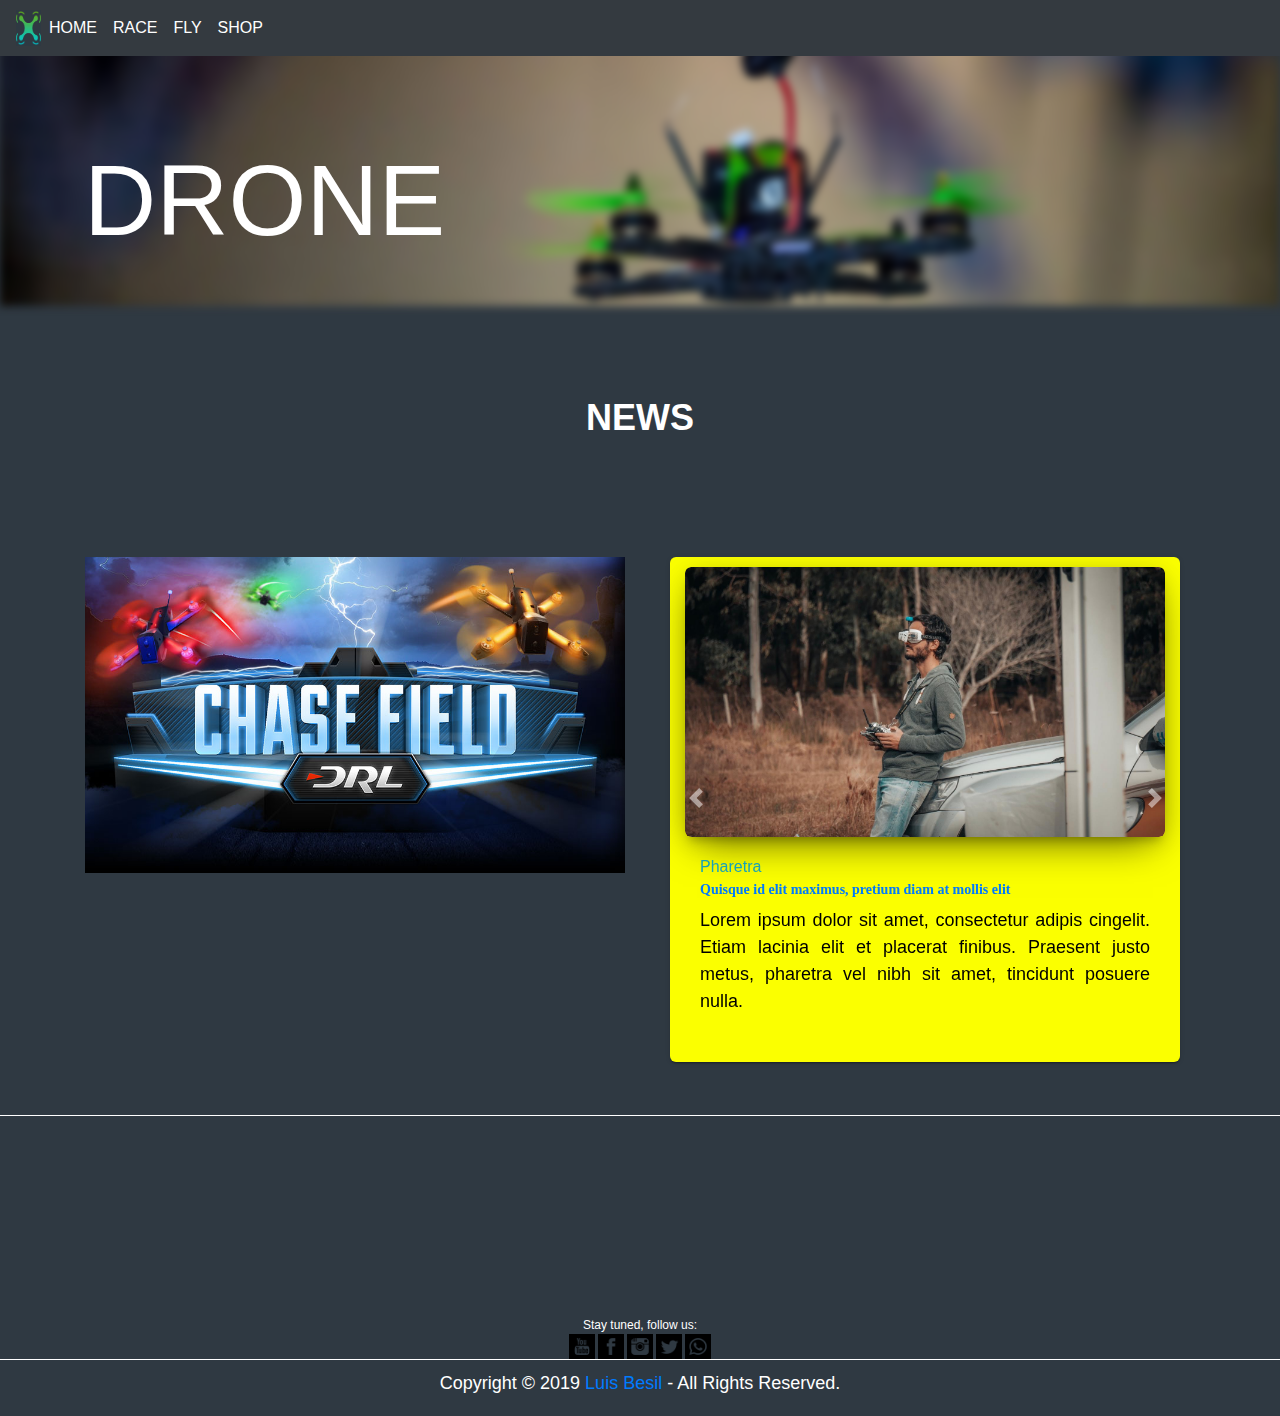
==== commit 9ba8201a: "news" ====
--- a/index.html
+++ b/index.html
@@ -29,13 +29,10 @@
                     <a class="nav-link" href="race.html">RACE <span class="sr-only"></span></a>
                 </li>
                 <li class="nav-item active">
-                    <a class="nav-link" href="newAnimal.html">ABOUT <span class="sr-only"></span></a>
-                </li>
-                <li class="nav-item active">
                     <a class="nav-link" href="fly.html">FLY <span class="sr-only"></span></a>
                 </li>
                 <li class="nav-item active">
-                    <a class="nav-link" href="wishlist.html">SHOP <span class="sr-only"></span></a>
+                    <a class="nav-link" href="shop.html">SHOP <span class="sr-only"></span></a>
                 </li>
             </ul>
             <div class="login-container" data-toggle="collapse">
@@ -49,125 +46,119 @@
     <div class="bg-text">
         <h1> DRONE </h1>
     </div>
-
+    <h2 class="news-title">NEWS</h2>
     <div class="container">
-        <div class="row justify-content-center">            
-            <div class="col-sm-12 col-md-6">
-                <h2>NEWS</h2>
-
-
-                
-
+        <div class="row justify-content-center">
+            <div class="col-sm-6 col-md-6">
+                <img src="assets/ChaseField.jpg" class="shop-image img img-raised"></img>
+            </div>
+            <div class="col-sm-6 col-md-6">
                 <div id="carouselExampleControls" class="carousel slide" data-ride="carousel">
-                        <div class="carousel-inner">
-                          <div class="carousel-item active">
-                                <div class="col-sm-12 col-md-6">
-                                        <div class="card">
-                                            <div class="row">
-                                                <div class="col-sm-5 col-md-5">
-                                                    <div class="">
-                                                        <img class="card_img" src="assets/A_nub.jpg">
-                                                    </div>
-                                                </div>
-                                                <div class="col-sm-7 col-md-7">
-                                                    <div class="card-body">
-                                                        <h4 class="card-title">GENIUS (Captain)</h4>
-                                                        <h5 class="card-title">ARGENTINA</h5>
-                                                        <p class="card-text">The Nashville native brings aggressive flying to every
-                                                            throttle,
-                                                            hairpin tight turn and dive gate.</p>
-                                                    </div>
-                                                </div>
+                    <div class="carousel-inner">
+                        <div class="carousel-item active">
+                            <div class="container">
+                                <div class="row">
+                                    <div class="col-md-12">
+                                        <div class="card card-blog">
+                                            <div class="card-image">
+                                                <a href="https://www.getfpv.com" target="_blank"><img
+                                                        class="img img-raised"
+                                                        src="assets/61226153_2304447286308746_2076697299857178624_o.jpg"></img>
+                                                </a>
+                                                <div class="ripple-cont"></div>
+                                            </div>
+                                            <div class="table">
+                                                <h6 class="category text-info">Pharetra</h6>
+                                                <h4 class="card-caption">
+                                                    <a href="#">Quisque id elit maximus, pretium diam at mollis elit</a>
+                                                </h4>
+                                                <p class="card-description"> Lorem ipsum dolor sit amet, consectetur
+                                                    adipis cingelit. Etiam
+                                                    lacinia elit et placerat finibus. Praesent justo metus, pharetra vel
+                                                    nibh sit amet,
+                                                    tincidunt posuere nulla. </p>
                                             </div>
                                         </div>
                                     </div>
-                          </div>
-                          <div class="carousel-item">
-                                <div class="col-sm-12 col-md-6">
-                                        <div class="card">
-                                            <div class="row">
-                                                <div class="col-sm-5 col-md-5">
-                                                    <div class="">
-                                                        <img class="card_img" src="assets/A_nub.jpg">
-                                                    </div>
-                                                </div>
-                                                <div class="col-sm-7 col-md-7">
-                                                    <div class="card-body">
-                                                        <h4 class="card-title">GENIUS (Captain)</h4>
-                                                        <h5 class="card-title">ARGENTINA</h5>
-                                                        <p class="card-text">The Nashville native brings aggressive flying to every
-                                                            throttle,
-                                                            hairpin tight turn and dive gate.</p>
-                                                    </div>
-                                                </div>
+                                </div>
+                            </div>
+                        </div>
+                        <div class="carousel-item">
+                            <div class="container">
+                                <div class="row">
+                                    <div class="col-md-12">
+                                        <div class="card card-blog">
+                                            <div class="card-image">
+                                                <a href="#"> <img class="img img-raised"
+                                                        src="assets/61118217_2304446882975453_9143435892248018944_o.jpg">
+                                                </a>
+                                                <div class="ripple-cont"></div>
+                                            </div>
+                                            <div class="table">
+                                                <h6 class="category text-info">02/06/2019</h6>
+                                                <h4 class="card-caption">
+                                                    <a href="#">HGLRC F4 V6 PRO Flight Controller + 5.8GHz VTX w/ OSD,
+                                                        PDB, BEC</a>
+                                                </h4>
+                                                <p class="card-description">HGLRC brings you a true all-in-one board
+                                                    that brings you BF OSD, a switchable VTX (0 / 25 / 100 / 200 / 400 /
+                                                    600mW), and F4 FC + PDB -- all in a single board! All you need to
+                                                    add are ESCs and you are halfway to building your quad! (joking)
+
+                                                    This board is great for those using low profile stacks or builds
+                                                    without much headroom. If you put your ESCs on your arms, this could
+                                                    easily be the only thing in your stack. </p>
                                             </div>
                                         </div>
                                     </div>
-                          </div>
-                          <div class="carousel-item">
-                                <div class="col-sm-12 col-md-6">
-                                        <div class="card">
-                                            <div class="row">
-                                                <div class="col-sm-5 col-md-5">
-                                                    <div class="">
-                                                        <img class="card_img" src="assets/A_nub.jpg">
-                                                    </div>
-                                                </div>
-                                                <div class="col-sm-7 col-md-7">
-                                                    <div class="card-body">
-                                                        <h4 class="card-title">GENIUS (Captain)</h4>
-                                                        <h5 class="card-title">ARGENTINA</h5>
-                                                        <p class="card-text">The Nashville native brings aggressive flying to every
-                                                            throttle,
-                                                            hairpin tight turn and dive gate.</p>
-                                                    </div>
-                                                </div>
-                                            </div>
-                                        </div>
-                                    </div>
-                          </div>
+                                </div>
+                            </div>
                         </div>
-                        <a class="carousel-control-prev" href="#carouselExampleControls" role="button" data-slide="prev">
-                          <span class="carousel-control-prev-icon" aria-hidden="true"></span>
-                          <span class="sr-only">Previous</span>
-                        </a>
-                        <a class="carousel-control-next" href="#carouselExampleControls" role="button" data-slide="next">
-                          <span class="carousel-control-next-icon" aria-hidden="true"></span>
-                          <span class="sr-only">Next</span>
-                        </a>
-                      </div>
-
-                      
-                
-                <div class="container">
-                    <div class="row justify-content-center">
-                        <div class="col-sm-12 col-md-6">
-                            <div class="card">
+                        <div class="carousel-item">
+                            <div class="container">
                                 <div class="row">
-                                    <div class="col-sm-5 col-md-5">
-                                        <div class="">
-                                            <img class="card_img" src="assets/A_nub.jpg">
-                                        </div>
-                                    </div>
-                                    <div class="col-sm-7 col-md-7">
-                                        <div class="card-body">
-                                            <h4 class="card-title">GENIUS (Captain)</h4>
-                                            <h5 class="card-title">ARGENTINA</h5>
-                                            <p class="card-text">The Nashville native brings aggressive flying to every
-                                                throttle,
-                                                hairpin tight turn and dive gate.</p>
+                                    <div class="col-md-12">
+                                        <div class="card card-blog">
+                                            <div class="card-image">
+                                                <a href="#"> <img class="img img-raised"
+                                                        src="assets/61375693_2304446662975475_7665987685252595712_o.jpg">
+                                                </a>
+                                                <div class="ripple-cont"></div>
+                                            </div>
+                                            <div class="table">
+                                                <h6 class="category text-info">Florida</h6>
+                                                <h4 class="card-caption">
+                                                    <a href="#">Quisque id elit maximus, pretium diam at mollis elit</a>
+                                                </h4>
+                                                <p class="card-description"> Lorem ipsum dolor sit amet, consectetur
+                                                    adipis cingelit. Etiam
+                                                    lacinia elit et placerat finibus. Praesent justo metus, pharetra vel
+                                                    nibh sit amet,
+                                                    tincidunt posuere nulla. </p>
+                                            </div>
                                         </div>
                                     </div>
                                 </div>
                             </div>
                         </div>
                     </div>
-
+                    <a class="carousel-control-prev" href="#carouselExampleControls" role="button" data-slide="prev">
+                        <span class="carousel-control-prev-icon" aria-hidden="true"></span>
+                        <span class="sr-only">Previous</span>
+                    </a>
+                    <a class="carousel-control-next" href="#carouselExampleControls" role="button" data-slide="next">
+                        <span class="carousel-control-next-icon" aria-hidden="true"></span>
+                        <span class="sr-only">Next</span>
+                    </a>
                 </div>
+            </div>
+            <div class="col-sm-6 col-md-6">
             </div>
         </div>
     </div>
     <hr />
+
+
 
     <footer>
 
@@ -207,7 +198,15 @@
     <script src="https://stackpath.bootstrapcdn.com/bootstrap/4.3.1/js/bootstrap.min.js"
         integrity="sha384-JjSmVgyd0p3pXB1rRibZUAYoIIy6OrQ6VrjIEaFf/nJGzIxFDsf4x0xIM+B07jRM"
         crossorigin="anonymous"></script>
-
+    <script>
+        $.ajax({
+            url: 'https://randomuser.me/api/',
+            dataType: 'json',
+            success: function (data) {
+                console.log(data);
+            }
+        });
+    </script>
 
 </body>
 
--- a/styles.css
+++ b/styles.css
@@ -113,7 +113,6 @@
     font-weight: bold;
     padding: 50px;
 }
-
 
 .card {
     font-size: 1em;
@@ -176,4 +175,96 @@
     text-transform: uppercase;
     background-color: rgb(47, 57, 66);
     width: 2%;
+}
+
+.container {
+    width: 100%;
+    padding-right: 15px;
+    padding-left: 15px;
+    margin-right: auto;
+    margin-left: auto;
+}
+
+.row {
+    display: -webkit-box;
+    display: -ms-flexbox;
+    display: flex;
+    -ms-flex-wrap: wrap;
+    flex-wrap: wrap;
+    margin-right: -15px;
+    margin-left: -15px;
+}
+
+.card-blog {
+    margin-top: 60px;
+}
+
+.card {
+    display: inline-block;
+    position: relative;
+    width: 100%;
+    margin-bottom: 30px;
+    border-radius: 6px;
+    color: rgba(0, 0, 0, 0.87);
+    background: rgb(251, 255, 0);
+    box-shadow: 0 2px 2px 0 rgba(0, 0, 0, 0.14), 0 3px 1px -2px rgba(0, 0, 0, 0.2), 0 1px 5px 0 rgba(0, 0, 0, 0.12);
+}
+
+.card .card-image {
+    height: 60%;
+    position: relative;
+    overflow: hidden;
+    margin-left: 15px;
+    margin-right: 15px;
+    margin-top: 10px;
+    border-radius: 6px;
+    box-shadow: 0 16px 38px -12px rgba(0, 0, 0, 0.56), 0 4px 25px 0px rgba(0, 0, 0, 0.12), 0 8px 10px -5px rgba(0, 0, 0, 0.2);
+}
+
+.card .card-image img {
+    width: 100%;
+    height: 100%;
+    border-radius: 6px;
+    pointer-events: none;
+}
+
+.card .table {
+    padding: 15px 30px;
+}
+
+.category {
+    position: relative;
+    line-height: 0;
+    margin: 15px 0;
+}
+
+.card-caption {
+    font-weight: 700;
+    font-family: "Roboto Slab", "Times New Roman", serif;
+}
+
+.card-description {
+    text-align: justify;
+    font-size: 18px;
+    color: rgb(0, 0, 0);
+}
+
+.news-title {
+/*     border: 2px solid white; */
+    text-align: center;
+    font-size: 36px;
+    color: white;
+    margin-top: 40px;
+    font-weight: bold;
+    padding: 50px;
+}
+
+.shop-image {
+    margin-top: 60px;
+    width:100%;
+}
+
+.news-image{
+    margin-top: 20px;
+    width:100%;
 }